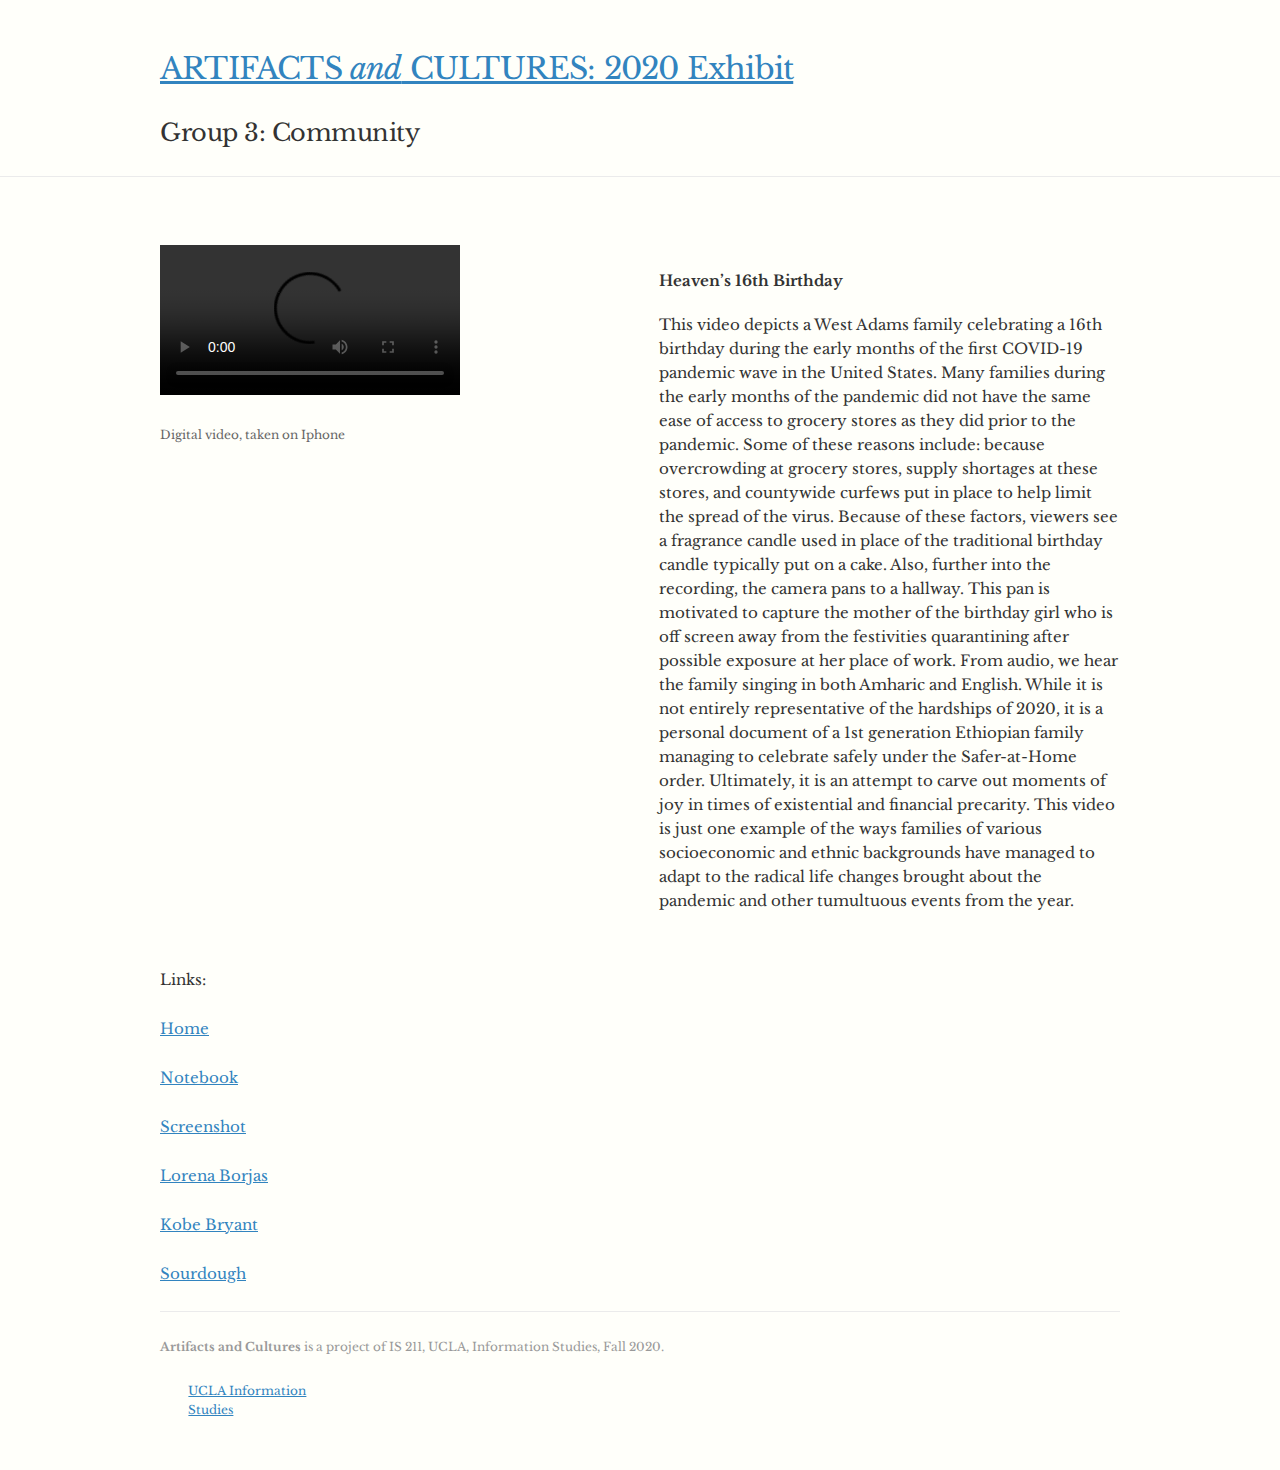
==== birthday.html @ 76cefaa2 "broke into many pages with links" ====
<!DOCTYPE html>
<html lang="en">
<head>
  <meta charset="utf-8">
  <title>Artifacts and Cultures</title>

  <link href="https://fonts.googleapis.com/css?family=Libre+Baskerville:400,400i,700" rel="stylesheet">

  <link href="css/normalize.css" rel="stylesheet">
  <link href="css/skeleton.css" rel="stylesheet">
  <link href="images/favicon.png" rel="icon" type="image/png">
</head>
<body>

  <section class="u-full-width" id="header">
    <div class="container">
      <div class="row">
        <div class="twelve columns">
          <header>
            <div class="container clearfix">
            <p>
            <br>
              <h4 id="logo"><a href="link.html">ARTIFACTS <em>and</em> CULTURES: 2020 Exhibit</a></h4>
			</p>
			<p>
              <h5>Group 3: Community</h5>
			</p>
            </div>
          </header>
        </div>
      </div>
    </div>
  </section>
  <br>
  <br>
  <br>
  <br>
  <br>
  
  
  <section class="u-full-width" id="content">
    <div class="container">
      <div class="row">
      </div>
      <div class="row">
        <div class="six columns chapter images">
                    <p><video class="u-max-full-width" controls>
			<source type="video/mp4" src="images/sstg-EA0A5AF6-1BB7-47CD-A121-78D739CD30C1.MP4">

                    
<p>Digital video, taken on Iphone </p>

          </p>
       

        </div>
        <div class="six columns body text">
         <br><h6>Heaven’s 16th Birthday</h6>
		<p>
This video depicts a West Adams family celebrating a 16th birthday during the early months of the first COVID-19 pandemic wave in the United States. 
Many families during the early months of the pandemic did not have the same ease of access to grocery stores as they did prior to the pandemic. 
Some of these reasons include: because overcrowding at grocery stores, supply shortages at these stores, and countywide curfews put in place to help limit the spread of the virus. 
Because of these factors, viewers see a fragrance candle used in place of the traditional birthday candle typically put on a cake. 
Also, further into the recording, the camera pans to a hallway. This pan is motivated to capture the mother of the birthday girl who is off screen 
away from the festivities quarantining after possible exposure at her place of work. 
From audio, we hear the family singing in both Amharic and English. 
While it is not entirely representative of the hardships of 2020, 
it is a personal document of a 1st generation Ethiopian family managing to celebrate safely under the Safer-at-Home order. 
Ultimately, it is an attempt to carve out moments of joy in times of existential and financial precarity. 
This video is just one example of the ways families of various socioeconomic and ethnic backgrounds have managed to adapt 
to the radical life changes brought about the pandemic and other tumultuous events from the year.
</p>

          
        
        </div>
		
      </div>
	  		<p>Links:</p>
		<p><a href="index.html">Home</a></p>
		<p><a href="notebook.html">Notebook</a></p>
		<p><a href="screenshot.html">Screenshot</a></p>	
		<p><a href="Borjas.html">Lorena Borjas</a></p>
		<p><a href="Kobe.html">Kobe Bryant</a></p>
		<p><a href="sourdough.html">Sourdough</a></p>
    </div>

  </section>
  
 
  <section class="u-full-width" id="footer">
    <div class="container">
      <div class="row">
        <div class="nine columns">
          <p><b>Artifacts and Cultures</b></a> is a project of IS 211, UCLA, Information Studies, Fall 2020.
        <div class="three columns">
          <a href="https://is.gseis.ucla.edu/">UCLA Information Studies</a></p>
        </div>
      </div>
    </div>
  </section>
</body>
</html>
---- css/skeleton.css ----
/*
* Skeleton V2.0.4
* Copyright 2014, Dave Gamache
* www.getskeleton.com
* Free to use under the MIT license.
* http://www.opensource.org/licenses/mit-license.php
* 12/29/2014
*/


/* Table of contents
––––––––––––––––––––––––––––––––––––––––––––––––––
- Grid
- Base Styles
- Typography
- Links
- Buttons
- Forms
- Lists
- Code
- Tables
- Spacing
- Utilities
- Clearing
- Media Queries
*/


/* Grid
–––––––––––––––––––––––––––––––––––––––––––––––––– */
.container {
  position: relative;
  width: 100%;
  max-width: 960px;
  margin: 0 auto;
  padding: 0 20px;
  box-sizing: border-box; }
.column,
.columns {
  width: 100%;
  float: left;
  box-sizing: border-box; }

/* For devices larger than 400px */
@media (min-width: 400px) {
  .container {
    width: 85%;
    padding: 0; }
}

/* For devices larger than 550px */
@media (min-width: 550px) {
  .container {
    width: 80%; }
  .column,
  .columns {
    margin-left: 4%; }
  .column:first-child,
  .columns:first-child {
    margin-left: 0; }

  .one.column,
  .one.columns                    { width: 4.66666666667%; }
  .two.columns                    { width: 13.3333333333%; }
  .three.columns                  { width: 22%;            }
  .four.columns                   { width: 30.6666666667%; }
  .five.columns                   { width: 39.3333333333%; }
  .six.columns                    { width: 48%;            }
  .seven.columns                  { width: 56.6666666667%; }
  .eight.columns                  { width: 65.3333333333%; }
  .nine.columns                   { width: 74.0%;          }
  .ten.columns                    { width: 82.6666666667%; }
  .eleven.columns                 { width: 91.3333333333%; }
  .twelve.columns                 { width: 100%; margin-left: 0; }

  .one-third.column               { width: 30.6666666667%; }
  .two-thirds.column              { width: 65.3333333333%; }

  .one-half.column                { width: 48%; }

  /* Offsets */
  .offset-by-one.column,
  .offset-by-one.columns          { margin-left: 8.66666666667%; }
  .offset-by-two.column,
  .offset-by-two.columns          { margin-left: 17.3333333333%; }
  .offset-by-three.column,
  .offset-by-three.columns        { margin-left: 26%;            }
  .offset-by-four.column,
  .offset-by-four.columns         { margin-left: 34.6666666667%; }
  .offset-by-five.column,
  .offset-by-five.columns         { margin-left: 43.3333333333%; }
  .offset-by-six.column,
  .offset-by-six.columns          { margin-left: 52%;            }
  .offset-by-seven.column,
  .offset-by-seven.columns        { margin-left: 60.6666666667%; }
  .offset-by-eight.column,
  .offset-by-eight.columns        { margin-left: 69.3333333333%; }
  .offset-by-nine.column,
  .offset-by-nine.columns         { margin-left: 78.0%;          }
  .offset-by-ten.column,
  .offset-by-ten.columns          { margin-left: 86.6666666667%; }
  .offset-by-eleven.column,
  .offset-by-eleven.columns       { margin-left: 95.3333333333%; }

  .offset-by-one-third.column,
  .offset-by-one-third.columns    { margin-left: 34.6666666667%; }
  .offset-by-two-thirds.column,
  .offset-by-two-thirds.columns   { margin-left: 69.3333333333%; }

  .offset-by-one-half.column,
  .offset-by-one-half.columns     { margin-left: 52%; }

}


/* Base Styles
–––––––––––––––––––––––––––––––––––––––––––––––––– */
/* NOTE
html is set to 62.5% so that all the REM measurements throughout Skeleton
are based on 10px sizing. So basically 1.5rem = 15px :) */
html {
  font-size: 62.5%; }
body {
  font-size: 1.5em; /* currently ems cause chrome bug misinterpreting rems on body element */
  line-height: 1.6;
  font-weight: 400;
  font-family: 'Libre Baskerville', Georgia, Times New Roman, serif;
  color: #333; }


/* Typography
–––––––––––––––––––––––––––––––––––––––––––––––––– */
h1, h2, h3, h4, h5, h6 {
  margin-top: 0;
  margin-bottom: 2rem;
  font-weight: 300; }
h1 { font-size: 4.0rem; line-height: 1.2;  letter-spacing: -.1rem;}
h2 { font-size: 3.6rem; line-height: 1.25; letter-spacing: -.1rem; }
h3 { font-size: 3.0rem; line-height: 1.3;  letter-spacing: -.1rem; }
h4 { font-size: 2.4rem; line-height: 1.35; letter-spacing: -.08rem; }
h5 { font-size: 1.8rem; line-height: 1.5;  letter-spacing: -.05rem; }
h6 { font-size: 1.5rem; line-height: 1.6;  letter-spacing: 0; }

/* Larger than phablet */
@media (min-width: 550px) {
  h1 { font-size: 5.0rem; }
  h2 { font-size: 4.2rem; }
  h3 { font-size: 3.6rem; }
  h4 { font-size: 3.0rem; }
  h5 { font-size: 2.4rem; }
  h6 { font-size: 1.5rem; }
}

p {
  margin-top: 0; }


/* Links
–––––––––––––––––––––––––––––––––––––––––––––––––– */
a {
  color: #3284bf; }
a:hover {
  color: #0055a6; }


/* Buttons
–––––––––––––––––––––––––––––––––––––––––––––––––– */
.button,
button,
input[type="submit"],
input[type="reset"],
input[type="button"] {
  display: inline-block;
  height: 38px;
  padding: 0 30px;
  color: #555;
  text-align: center;
  font-size: 11px;
  font-weight: 600;
  line-height: 38px;
  letter-spacing: .1rem;
  text-transform: uppercase;
  text-decoration: none;
  white-space: nowrap;
  background-color: transparent;
  border-radius: 4px;
  border: 1px solid #bbb;
  cursor: pointer;
  box-sizing: border-box; }
.button:hover,
button:hover,
input[type="submit"]:hover,
input[type="reset"]:hover,
input[type="button"]:hover,
.button:focus,
button:focus,
input[type="submit"]:focus,
input[type="reset"]:focus,
input[type="button"]:focus {
  color: #333;
  border-color: #888;
  outline: 0; }
.button.button-primary,
button.button-primary,
input[type="submit"].button-primary,
input[type="reset"].button-primary,
input[type="button"].button-primary {
  color: #FFF;
  background-color: #33C3F0;
  border-color: #33C3F0; }
.button.button-primary:hover,
button.button-primary:hover,
input[type="submit"].button-primary:hover,
input[type="reset"].button-primary:hover,
input[type="button"].button-primary:hover,
.button.button-primary:focus,
button.button-primary:focus,
input[type="submit"].button-primary:focus,
input[type="reset"].button-primary:focus,
input[type="button"].button-primary:focus {
  color: #FFF;
  background-color: #1EAEDB;
  border-color: #1EAEDB; }


/* Forms
–––––––––––––––––––––––––––––––––––––––––––––––––– */
input[type="email"],
input[type="number"],
input[type="search"],
input[type="text"],
input[type="tel"],
input[type="url"],
input[type="password"],
textarea,
select {
  height: 38px;
  padding: 6px 10px; /* The 6px vertically centers text on FF, ignored by Webkit */
  background-color: #fff;
  border: 1px solid #D1D1D1;
  border-radius: 4px;
  box-shadow: none;
  box-sizing: border-box; }
/* Removes awkward default styles on some inputs for iOS */
input[type="email"],
input[type="number"],
input[type="search"],
input[type="text"],
input[type="tel"],
input[type="url"],
input[type="password"],
textarea {
  -webkit-appearance: none;
     -moz-appearance: none;
          appearance: none; }
textarea {
  min-height: 65px;
  padding-top: 6px;
  padding-bottom: 6px; }
input[type="email"]:focus,
input[type="number"]:focus,
input[type="search"]:focus,
input[type="text"]:focus,
input[type="tel"]:focus,
input[type="url"]:focus,
input[type="password"]:focus,
textarea:focus,
select:focus {
  border: 1px solid #33C3F0;
  outline: 0; }
label,
legend {
  display: block;
  margin-bottom: .5rem;
  font-weight: 600; }
fieldset {
  padding: 0;
  border-width: 0; }
input[type="checkbox"],
input[type="radio"] {
  display: inline; }
label > .label-body {
  display: inline-block;
  margin-left: .5rem;
  font-weight: normal; }


/* Lists
–––––––––––––––––––––––––––––––––––––––––––––––––– */
ul {
  list-style: circle inside; }
ol {
  list-style: decimal inside; }
ol, ul {
  padding-left: 0;
  margin-top: 0; }
ul ul,
ul ol,
ol ol,
ol ul {
  margin: 1.5rem 0 1.5rem 3rem;
  font-size: 90%; }
li {
  margin-bottom: 1rem; }

/* Code
–––––––––––––––––––––––––––––––––––––––––––––––––– */
code {
  padding: .2rem .5rem;
  margin: 0 .2rem;
  font-size: 90%;
  white-space: nowrap;
  background: #F1F1F1;
  border: 1px solid #E1E1E1;
  border-radius: 4px; }
pre > code {
  display: block;
  padding: 1rem 1.5rem;
  white-space: pre; }


/* Tables
–––––––––––––––––––––––––––––––––––––––––––––––––– */
th,
td {
  padding: 12px 15px;
  text-align: left;
  border-bottom: 1px solid #E1E1E1; }
th:first-child,
td:first-child {
  padding-left: 0; }
th:last-child,
td:last-child {
  padding-right: 0; }


/* Spacing
–––––––––––––––––––––––––––––––––––––––––––––––––– */
button,
.button {
  margin-bottom: 1rem; }
input,
textarea,
select,
fieldset {
  margin-bottom: 1.5rem; }
pre,
blockquote,
dl,
figure,
table,
p,
ul,
ol,
form {
  margin-bottom: 2.5rem; }


/* Utilities
–––––––––––––––––––––––––––––––––––––––––––––––––– */
.u-full-width {
  width: 100%;
  box-sizing: border-box; }
.u-max-full-width {
  max-width: 100%;
  box-sizing: border-box; }
.u-pull-right {
  float: right; }
.u-pull-left {
  float: left; }


/* Misc
–––––––––––––––––––––––––––––––––––––––––––––––––– */
hr {
  margin-top: 3rem;
  margin-bottom: 3.5rem;
  border-width: 0;
  border-top: 1px solid #E1E1E1; }


/* Clearing
–––––––––––––––––––––––––––––––––––––––––––––––––– */

/* Self Clearing Goodness */
.container:after,
.row:after,
.u-cf {
  content: "";
  display: table;
  clear: both; }


/* Media Queries
–––––––––––––––––––––––––––––––––––––––––––––––––– */
/*
Note: The best way to structure the use of media queries is to create the queries
near the relevant code. For example, if you wanted to change the styles for buttons
on small devices, paste the mobile query code up in the buttons section and style it
there.
*/


/* Larger than mobile */
@media (min-width: 400px) {}

/* Larger than phablet (also point when grid becomes active) */
@media (min-width: 550px) {}

/* Larger than tablet */
@media (min-width: 750px) {}

/* Larger than desktop */
@media (min-width: 1000px) {}

/* Larger than Desktop HD */
@media (min-width: 1200px) {}

/* Customizations
–––––––––––––––––––––––––––––––––––––––––––––––––– */

/* Universal Body */

body {
    background: #FFFFFA;
}
.body.text {
    padding-bottom: 2em;
}
#content {
    display:inline-block;
    padding-top: 12.5rem;
    padding-bottom: 0rem;
}
hr {
    margin-top: 3rem;
    margin-bottom: 3rem;
    border-width: 0;
    border-top: 1px solid #999;
}
a {
    color: #3284bf;
}
a:hover {
    color: #0055a6;
}
.clearfix:after {
    visibility: hidden;
    display: block;
    content: "";
    clear: both;
    height: 0;
}
h6 {
    font-weight:700;
}

/* Universal Header */

header {
    width: 100%;
    position: fixed;
    top: 0;
    left: 0;
    z-index: 999;
    background-color: #FFFFFA;
    border-bottom: 1px solid #ebebeb;
    -webkit-transition: all 0.3s;
    -moz-transition: height 0.3s;
    -ms-transition: height 0.3s;
    -o-transition: height 0.3s;
    transition: height 0.3s;
}
header h1#logo {
    display: inline-block;
    height: 8rem;
    font-size: 3.6rem;
    letter-spacing: 0rem;
    line-height: 10rem;
    float: left;
    font-weight: 300;
    margin-bottom: 0;
    -webkit-transition: all 0.3s;
    -moz-transition: all 0.3s;
    -ms-transition: all 0.3s;
    -o-transition: all 0.3s;
    transition: all 0.3s;
}
header h1#logo a {
    color: #333;
    text-decoration: none;
    display: inline-block;
    float: none;
}
header nav {
    font-size: 1.2rem;
    line-height: 10rem;
    text-transform: uppercase;
    display: inline-block;
    float: right;
    -webkit-transition: all 0.3s;
    -moz-transition: all 0.3s;
    -ms-transition: all 0.3s;
    -o-transition: all 0.3s;
    transition: all 0.3s;
}
header nav a {
    margin-left: 1rem;
}
header.smaller h1#logo {
    display: inline-block;
    float: left;
    font-size: 1.8rem;
    line-height: 4rem;
    height: 4rem;
    -webkit-transition: all 0.3s;
    -moz-transition: all 0.3s;
    -ms-transition: all 0.3s;
    -o-transition: all 0.3s;
    transition: all 0.3s;
}
header.smaller h1#logo a {
}
header.smaller nav {
    display: inline;
    float: right;
    font-size: 1rem;
    line-height: 4rem;
    -webkit-transition: all 0.3s;
    -moz-transition: all 0.3s;
    -ms-transition: all 0.3s;
    -o-transition: all 0.3s;
    transition: all 0.3s;
}
header.smaller nav a {
    line-height: 4rem;
    margin-left: 1rem;
    margin-right: 0;
}

div.breadcrumb,
div.breadcrumb a {
    font-size: 1.2rem;
    color: #999;
    padding-bottom: 2.5rem;
    text-decoration: none;
}

/* Universal Footer */

#footer div.container {
    padding-top: 2.5rem;
    padding-bottom: 2.5rem;
    border-top: 1px solid #ebebeb;
    color: #999;
    font-size: 1.2rem;
}

/* Buttons */

.button.button-primary,
button.button-primary,
input[type="submit"].button-primary,
input[type="reset"].button-primary,
input[type="button"].button-primary {
    color: #FFFFFA;
    background-color: #3284bf;
    border-color: #3284bf;
}
.button.button-primary:hover,
button.button-primary:hover,
input[type="submit"].button-primary:hover,
input[type="reset"].button-primary:hover,
input[type="button"].button-primary:hover,
.button.button-primary:focus,
button.button-primary:focus,
input[type="submit"].button-primary:focus,
input[type="reset"].button-primary:focus,
input[type="button"].button-primary:focus {
    color: #FFFFFA;
    background-color: #0055a6;
    border-color: #0055a6;
}

/* Chapter Page */

.chapter-list p{
    font-size: 1.2rem;
    margin-bottom:1rem;
}
.chapter.images {
    font-size: 1.2rem;
    color: #666;
}
.fig {
    font-weight: 700;
}
.url {
    -ms-word-break: break-all;
    word-break: break-all;
    // Non standard for webkit
    word-break: break-word;
    -webkit-hyphens: auto;
    -moz-hyphens: auto;
    hyphens: auto;
}
p.footnote {
    font-size: 1.2rem;
    word-wrap: break-word;
    margin-top: 0.6rem;
    margin-bottom: 0.6rem;
}
p.divider {
    text-align: center;
}
p.author.credit {
    font-style: italic;
}

/* Anchor Adjustment */

a.anchor {
  padding-top: 6rem;
  margin-top: -6rem;
  display: inline-block; /* required for webkit browsers */
}

/* Header Responsiveness */

@media all and (max-width: 1020px) {

    #content {
        display:block;
        padding-top: 9rem;
        padding-bottom: 0rem;
    }

    header h1#logo,header.smaller h1#logo {
        display: block;
        float: none;
        font-size: 1.8rem;
        line-height: 4rem;
        height: 4rem;
        -webkit-transition: all 0.3s;
        -moz-transition: all 0.3s;
        -ms-transition: all 0.3s;
        -o-transition: all 0.3s;
        transition: all 0.3s;
    }
    header nav,header.smaller nav {
        display: block;
        float: none;
        font-size: 1rem;
        line-height: 1.5rem;
        padding-bottom:1rem;
        -webkit-transition: all 0.3s;
        -moz-transition: all 0.3s;
        -ms-transition: all 0.3s;
        -o-transition: all 0.3s;
        transition: all 0.3s;
    }
    header nav a,header.smaller nav a {
        margin-left: 0;
        margin-right: 1rem;
        line-height: 1.5rem;
    }
    a.anchor {
         padding-top: 9rem;
          margin-top: -9rem;
          display: inline-block; /* required for webkit browsers */
    }
    
}
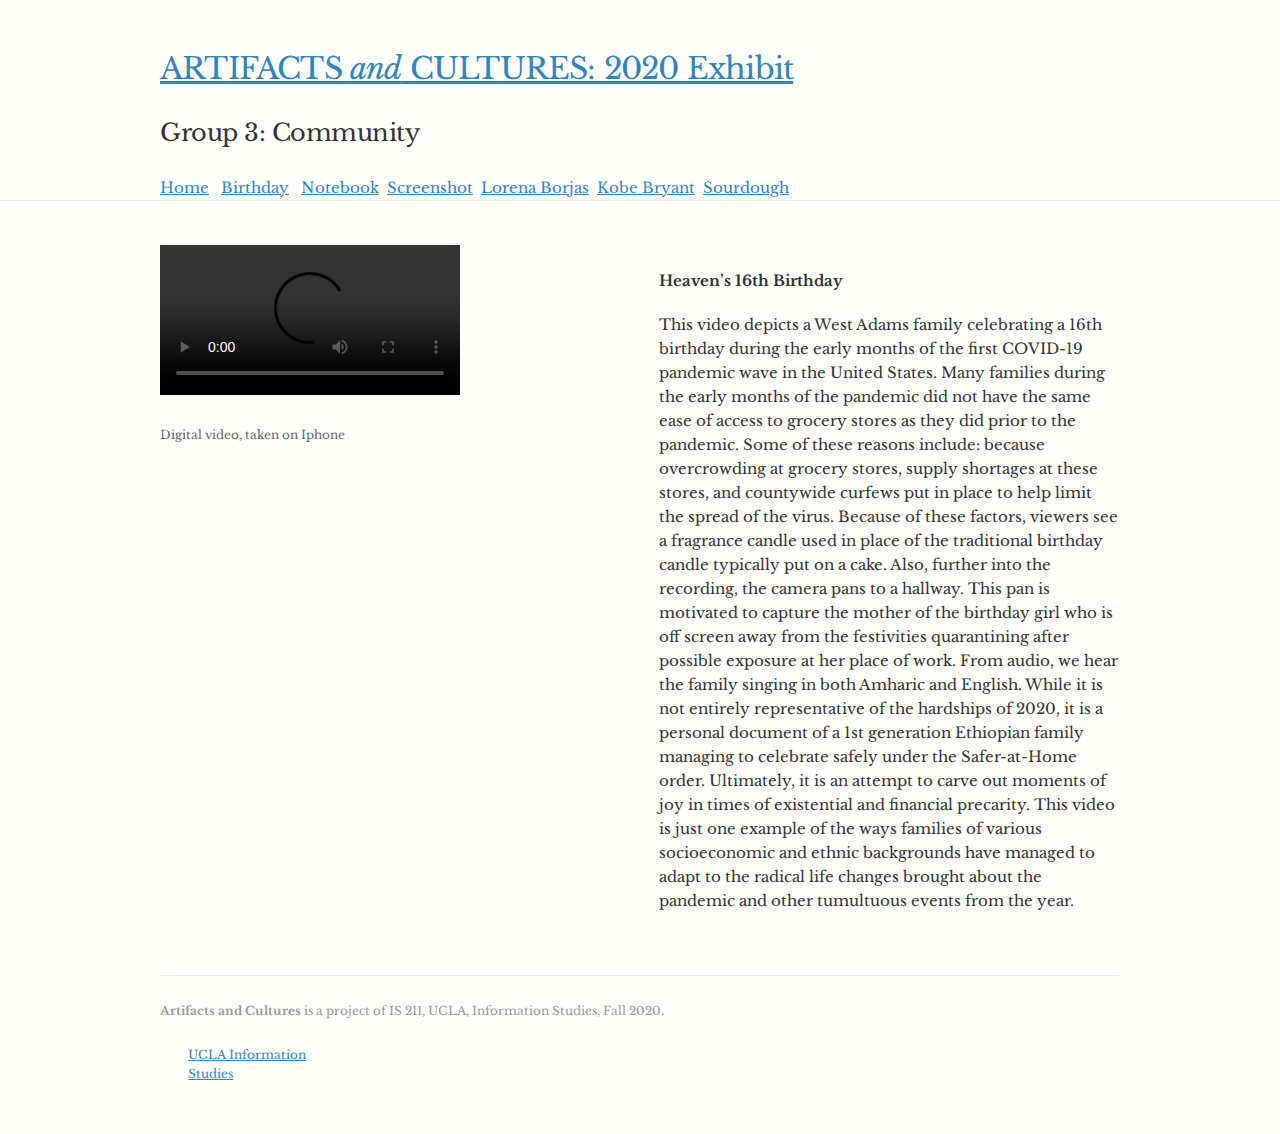
==== commit 4317d5ed: "move links to header" ====
--- a/birthday.html
+++ b/birthday.html
@@ -26,6 +26,16 @@
               <h5>Group 3: Community</h5>
 			</p>
             </div>
+						<div class="container">
+			    <a href="index.html">Home</a> &nbsp;
+				<a href="birthday.html">Birthday</a> &nbsp;
+				<a href="notebook.html">Notebook</a>&nbsp;
+				<a href="screenshot.html">Screenshot</a>&nbsp;
+				<a href="Borjas.html">Lorena Borjas</a>&nbsp;
+				<a href="Kobe.html">Kobe Bryant</a>&nbsp;
+				<a href="sourdough.html">Sourdough</a>
+
+			</div>
           </header>
         </div>
       </div>
@@ -76,13 +86,6 @@
         </div>
 		
       </div>
-	  		<p>Links:</p>
-		<p><a href="index.html">Home</a></p>
-		<p><a href="notebook.html">Notebook</a></p>
-		<p><a href="screenshot.html">Screenshot</a></p>	
-		<p><a href="Borjas.html">Lorena Borjas</a></p>
-		<p><a href="Kobe.html">Kobe Bryant</a></p>
-		<p><a href="sourdough.html">Sourdough</a></p>
     </div>
 
   </section>
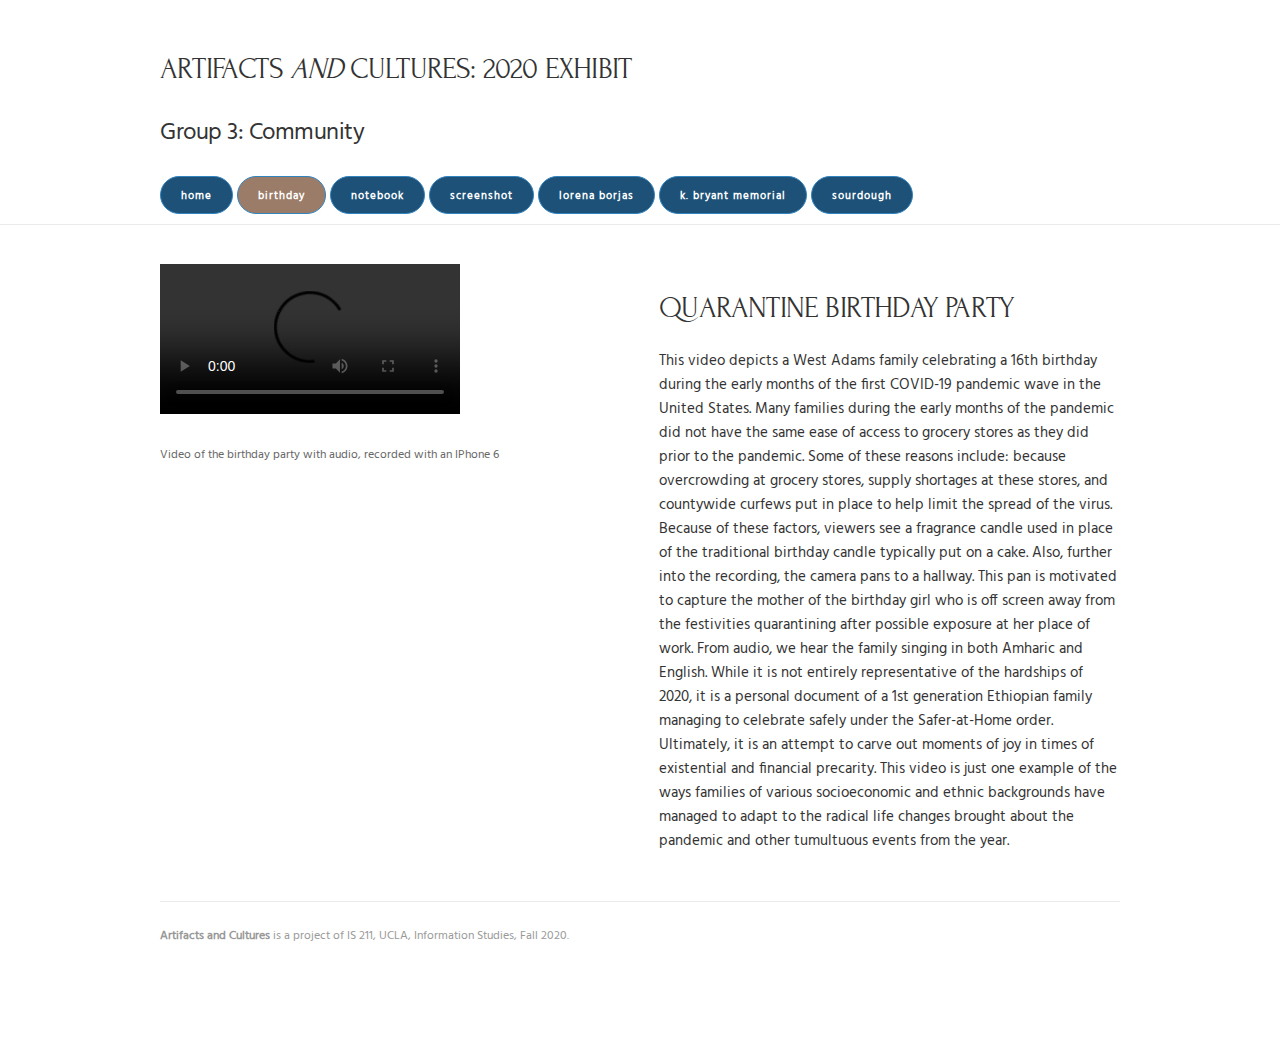
==== commit 1d0efa06: "implementing Noelle and Magaly's design" ====
--- a/birthday.html
+++ b/birthday.html
@@ -20,20 +20,20 @@
             <div class="container clearfix">
             <p>
             <br>
-              <h4 id="logo"><a href="link.html">ARTIFACTS <em>and</em> CULTURES: 2020 Exhibit</a></h4>
+              <h4 id="logo">ARTIFACTS <em>and</em> CULTURES: 2020 Exhibit</h4>
 			</p>
 			<p>
               <h5>Group 3: Community</h5>
 			</p>
             </div>
 						<div class="container">
-			    <a href="index.html">Home</a> &nbsp;
-				<a href="birthday.html">Birthday</a> &nbsp;
-				<a href="notebook.html">Notebook</a>&nbsp;
-				<a href="screenshot.html">Screenshot</a>&nbsp;
-				<a href="Borjas.html">Lorena Borjas</a>&nbsp;
-				<a href="Kobe.html">Kobe Bryant</a>&nbsp;
-				<a href="sourdough.html">Sourdough</a>
+			   <button class="button button-primary"><a href="index.html">Home</a></button> 
+				<button class="button button-thispage"><a href="birthday.html">Birthday</a></button>
+				<button class="button button-primary"><a href="notebook.html">Notebook</a></button>
+				<button class="button button-primary"><a href="screenshot.html">Screenshot</a></button>
+				<button class="button button-primary"><a href="Borjas.html">Lorena Borjas</a></button>
+				<button class="button button-primary"><a href="Kobe.html">K. Bryant Memorial</a></button>
+				<button class="button button-primary"><a href="sourdough.html">Sourdough</a></button>
 
 			</div>
           </header>
@@ -41,6 +41,12 @@
       </div>
     </div>
   </section>
+  <br>
+  <br>
+  <br>
+  <br>
+  <br>
+  <br>
   <br>
   <br>
   <br>
@@ -58,14 +64,14 @@
 			<source type="video/mp4" src="images/sstg-EA0A5AF6-1BB7-47CD-A121-78D739CD30C1.MP4">
 
                     
-<p>Digital video, taken on Iphone </p>
+<p>Video of the birthday party with audio, recorded with an IPhone 6</p>
 
           </p>
        
 
         </div>
         <div class="six columns body text">
-         <br><h6>Heaven’s 16th Birthday</h6>
+         <br><h4>Quarantine Birthday Party</h4>
 		<p>
 This video depicts a West Adams family celebrating a 16th birthday during the early months of the first COVID-19 pandemic wave in the United States. 
 Many families during the early months of the pandemic did not have the same ease of access to grocery stores as they did prior to the pandemic. 
--- a/css/skeleton.css
+++ b/css/skeleton.css
@@ -124,7 +124,7 @@
   font-size: 1.5em; /* currently ems cause chrome bug misinterpreting rems on body element */
   line-height: 1.6;
   font-weight: 400;
-  font-family: 'Libre Baskerville', Georgia, Times New Roman, serif;
+  font-family: Hind,sans-serif;
   color: #333; }
 
 
@@ -137,7 +137,7 @@
 h1 { font-size: 4.0rem; line-height: 1.2;  letter-spacing: -.1rem;}
 h2 { font-size: 3.6rem; line-height: 1.25; letter-spacing: -.1rem; }
 h3 { font-size: 3.0rem; line-height: 1.3;  letter-spacing: -.1rem; }
-h4 { font-size: 2.4rem; line-height: 1.35; letter-spacing: -.08rem; }
+h4 {font-family: Forum,serif; font-size: 2.4rem; line-height: 1.35; letter-spacing: -.08rem; text-transform: uppercase;}
 h5 { font-size: 1.8rem; line-height: 1.5;  letter-spacing: -.05rem; }
 h6 { font-size: 1.5rem; line-height: 1.6;  letter-spacing: 0; }
 
@@ -158,9 +158,11 @@
 /* Links
 –––––––––––––––––––––––––––––––––––––––––––––––––– */
 a {
-  color: #3284bf; }
+  color: #FFFFFF;
+text-decoration: none;  }
 a:hover {
-  color: #0055a6; }
+  color: #FFFFFF;
+text-decoration: none;  }
 
 
 /* Buttons
@@ -172,18 +174,18 @@
 input[type="button"] {
   display: inline-block;
   height: 38px;
-  padding: 0 30px;
-  color: #555;
+  padding: 0 20px;
+  color: #FFFFFF;
   text-align: center;
   font-size: 11px;
   font-weight: 600;
   line-height: 38px;
   letter-spacing: .1rem;
-  text-transform: uppercase;
+  text-transform: lowercase;
   text-decoration: none;
   white-space: nowrap;
   background-color: transparent;
-  border-radius: 4px;
+  border-radius: 20px;
   border: 1px solid #bbb;
   cursor: pointer;
   box-sizing: border-box; }
@@ -197,7 +199,7 @@
 input[type="submit"]:focus,
 input[type="reset"]:focus,
 input[type="button"]:focus {
-  color: #333;
+  color: #FFFFFF;
   border-color: #888;
   outline: 0; }
 .button.button-primary,
@@ -205,7 +207,7 @@
 input[type="submit"].button-primary,
 input[type="reset"].button-primary,
 input[type="button"].button-primary {
-  color: #FFF;
+  color: #FFFFFF;
   background-color: #33C3F0;
   border-color: #33C3F0; }
 .button.button-primary:hover,
@@ -218,7 +220,7 @@
 input[type="submit"].button-primary:focus,
 input[type="reset"].button-primary:focus,
 input[type="button"].button-primary:focus {
-  color: #FFF;
+  color: #FFFFFF;
   background-color: #1EAEDB;
   border-color: #1EAEDB; }
 
@@ -422,14 +424,14 @@
 /* Universal Body */
 
 body {
-    background: #FFFFFA;
+    background: #FFFFFF;
 }
 .body.text {
-    padding-bottom: 2em;
+    padding-bottom: 1em;
 }
 #content {
     display:inline-block;
-    padding-top: 12.5rem;
+    padding-top: 0rem;
     padding-bottom: 0rem;
 }
 hr {
@@ -439,7 +441,7 @@
     border-top: 1px solid #999;
 }
 a {
-    color: #3284bf;
+    color: #FFFFFF;
 }
 a:hover {
     color: #0055a6;
@@ -463,7 +465,7 @@
     top: 0;
     left: 0;
     z-index: 999;
-    background-color: #FFFFFA;
+    background-color: #FFFFFF;
     border-bottom: 1px solid #ebebeb;
     -webkit-transition: all 0.3s;
     -moz-transition: height 0.3s;
@@ -563,8 +565,8 @@
 input[type="submit"].button-primary,
 input[type="reset"].button-primary,
 input[type="button"].button-primary {
-    color: #FFFFFA;
-    background-color: #3284bf;
+    color: #FFFFFF;
+    background-color: #1D5178;
     border-color: #3284bf;
 }
 .button.button-primary:hover,
@@ -577,9 +579,19 @@
 input[type="submit"].button-primary:focus,
 input[type="reset"].button-primary:focus,
 input[type="button"].button-primary:focus {
+    color: #FFFFFF;
+    background-color: #1D5178;
+    border-color: #0055a6;
+}
+
+.button.button-thispage,
+button.button-thispage,
+input[type="submit"].button-primary,
+input[type="reset"].button-primary,
+input[type="button"].button-primary {
     color: #FFFFFA;
-    background-color: #0055a6;
-    border-color: #0055a6;
+    background-color: #9B7C68;
+    border-color: #3284bf;
 }
 
 /* Chapter Page */
@@ -670,4 +682,33 @@
           display: inline-block; /* required for webkit browsers */
     }
     
-}+}
+
+/* hind-regular - latin */
+@font-face {
+  font-family: 'Hind';
+  font-style: normal;
+  font-weight: 400;
+  src: url('../fonts/hind-v11-latin-regular.eot'); /* IE9 Compat Modes */
+  src: local(''),
+       url('../fonts/hind-v11-latin-regular.eot?#iefix') format('embedded-opentype'), /* IE6-IE8 */
+       url('../fonts/hind-v11-latin-regular.woff2') format('woff2'), /* Super Modern Browsers */
+       url('../fonts/hind-v11-latin-regular.woff') format('woff'), /* Modern Browsers */
+       url('../fonts/hind-v11-latin-regular.ttf') format('truetype'), /* Safari, Android, iOS */
+       url('../fonts/hind-v11-latin-regular.svg#Hind') format('svg'); /* Legacy iOS */
+}
+
+/* forum-regular - latin */
+@font-face {
+  font-family: 'Forum';
+  font-style: normal;
+  font-weight: 400;
+  src: url('../fonts/forum-v11-latin-regular.eot'); /* IE9 Compat Modes */
+  src: local(''),
+       url('../fonts/forum-v11-latin-regular.eot?#iefix') format('embedded-opentype'), /* IE6-IE8 */
+       url('../fonts/forum-v11-latin-regular.woff2') format('woff2'), /* Super Modern Browsers */
+       url('../fonts/forum-v11-latin-regular.woff') format('woff'), /* Modern Browsers */
+       url('../fonts/forum-v11-latin-regular.ttf') format('truetype'), /* Safari, Android, iOS */
+       url('../fonts/forum-v11-latin-regular.svg#Forum') format('svg'); /* Legacy iOS */
+}
+
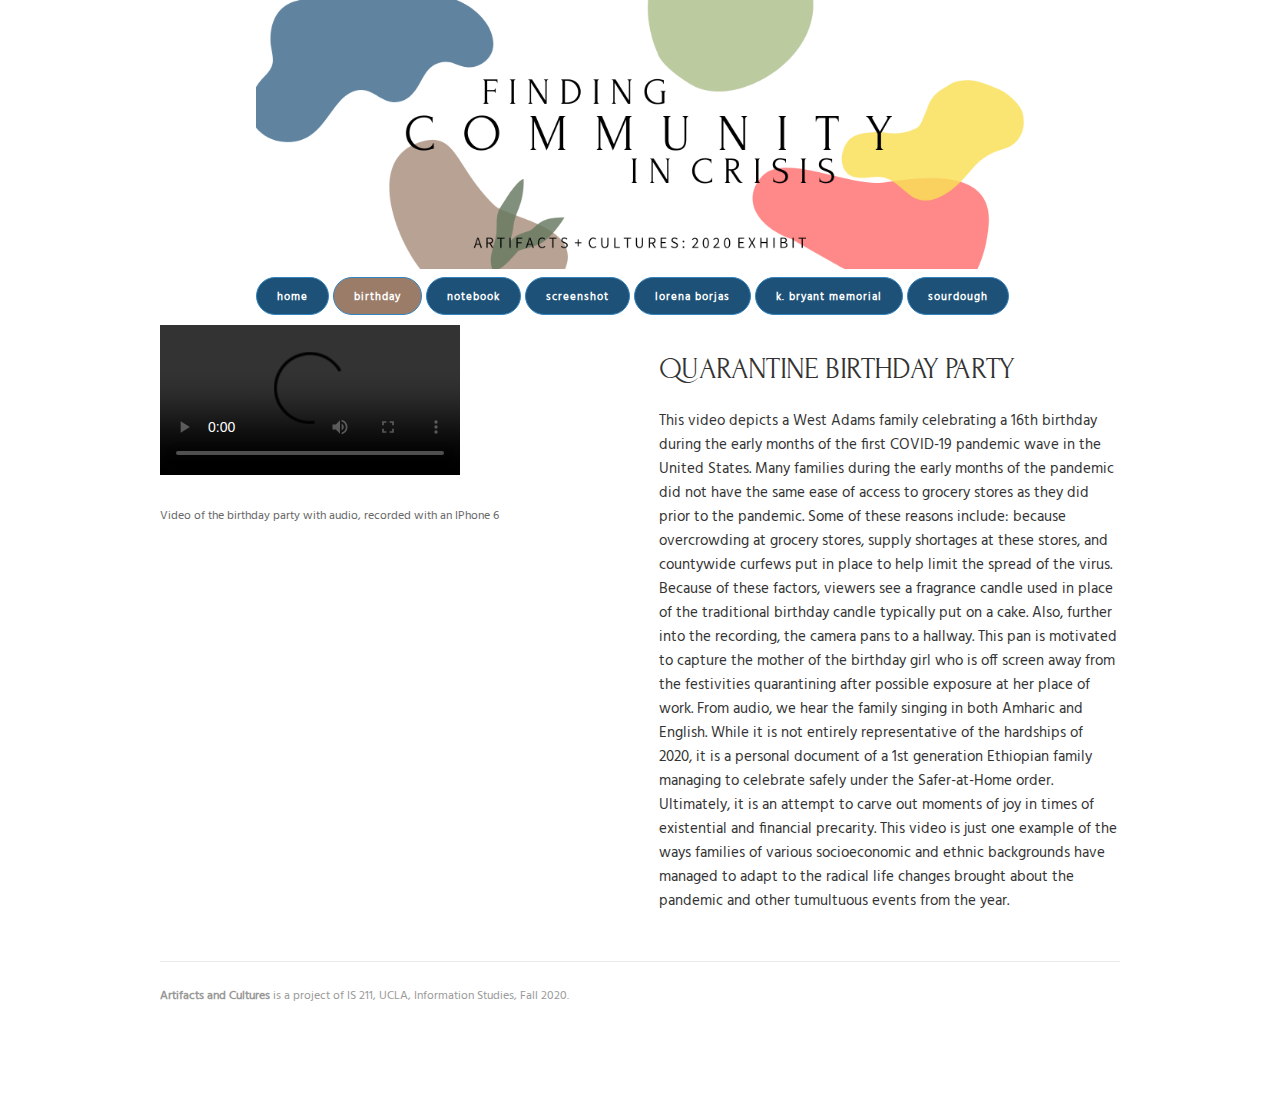
==== commit 2ac8fca9: "Updating header w/new title and fixing formatting" ====
--- a/birthday.html
+++ b/birthday.html
@@ -15,16 +15,8 @@
   <section class="u-full-width" id="header">
     <div class="container">
       <div class="row">
-        <div class="twelve columns">
-          <header>
             <div class="container clearfix">
-            <p>
-            <br>
-              <h4 id="logo">ARTIFACTS <em>and</em> CULTURES: 2020 Exhibit</h4>
-			</p>
-			<p>
-              <h5>Group 3: Community</h5>
-			</p>
+			<img class="u-max-full-width" src="images/header.png">
             </div>
 						<div class="container">
 			   <button class="button button-primary"><a href="index.html">Home</a></button> 
@@ -39,19 +31,10 @@
           </header>
         </div>
       </div>
-    </div>
+
   </section>
-  <br>
-  <br>
-  <br>
-  <br>
-  <br>
-  <br>
-  <br>
-  <br>
-  <br>
-  <br>
-  <br>
+
+
   
   
   <section class="u-full-width" id="content">
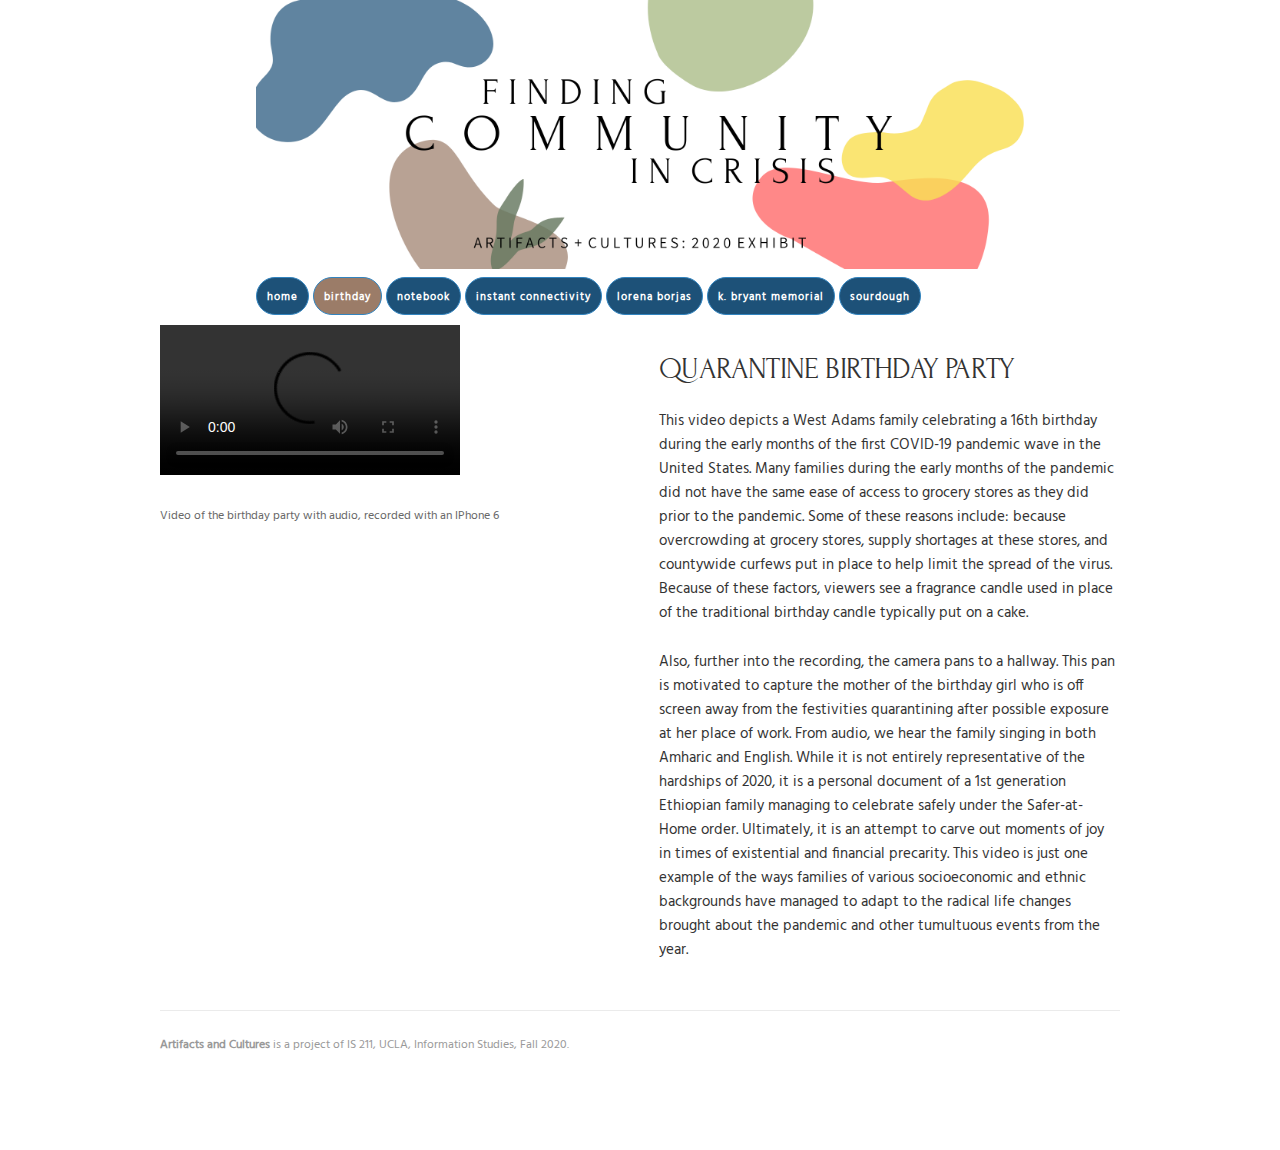
==== commit 83a79d14: "final metadata and formatting updates" ====
--- a/birthday.html
+++ b/birthday.html
@@ -22,7 +22,7 @@
 			   <button class="button button-primary"><a href="index.html">Home</a></button> 
 				<button class="button button-thispage"><a href="birthday.html">Birthday</a></button>
 				<button class="button button-primary"><a href="notebook.html">Notebook</a></button>
-				<button class="button button-primary"><a href="screenshot.html">Screenshot</a></button>
+				<button class="button button-primary"><a href="screenshot.html">Instant Connectivity</a></button>
 				<button class="button button-primary"><a href="Borjas.html">Lorena Borjas</a></button>
 				<button class="button button-primary"><a href="Kobe.html">K. Bryant Memorial</a></button>
 				<button class="button button-primary"><a href="sourdough.html">Sourdough</a></button>
@@ -60,6 +60,8 @@
 Many families during the early months of the pandemic did not have the same ease of access to grocery stores as they did prior to the pandemic. 
 Some of these reasons include: because overcrowding at grocery stores, supply shortages at these stores, and countywide curfews put in place to help limit the spread of the virus. 
 Because of these factors, viewers see a fragrance candle used in place of the traditional birthday candle typically put on a cake. 
+</p>
+<p>
 Also, further into the recording, the camera pans to a hallway. This pan is motivated to capture the mother of the birthday girl who is off screen 
 away from the festivities quarantining after possible exposure at her place of work. 
 From audio, we hear the family singing in both Amharic and English. 
--- a/css/skeleton.css
+++ b/css/skeleton.css
@@ -174,7 +174,7 @@
 input[type="button"] {
   display: inline-block;
   height: 38px;
-  padding: 0 20px;
+  padding: 0 10px;
   color: #FFFFFF;
   text-align: center;
   font-size: 11px;
